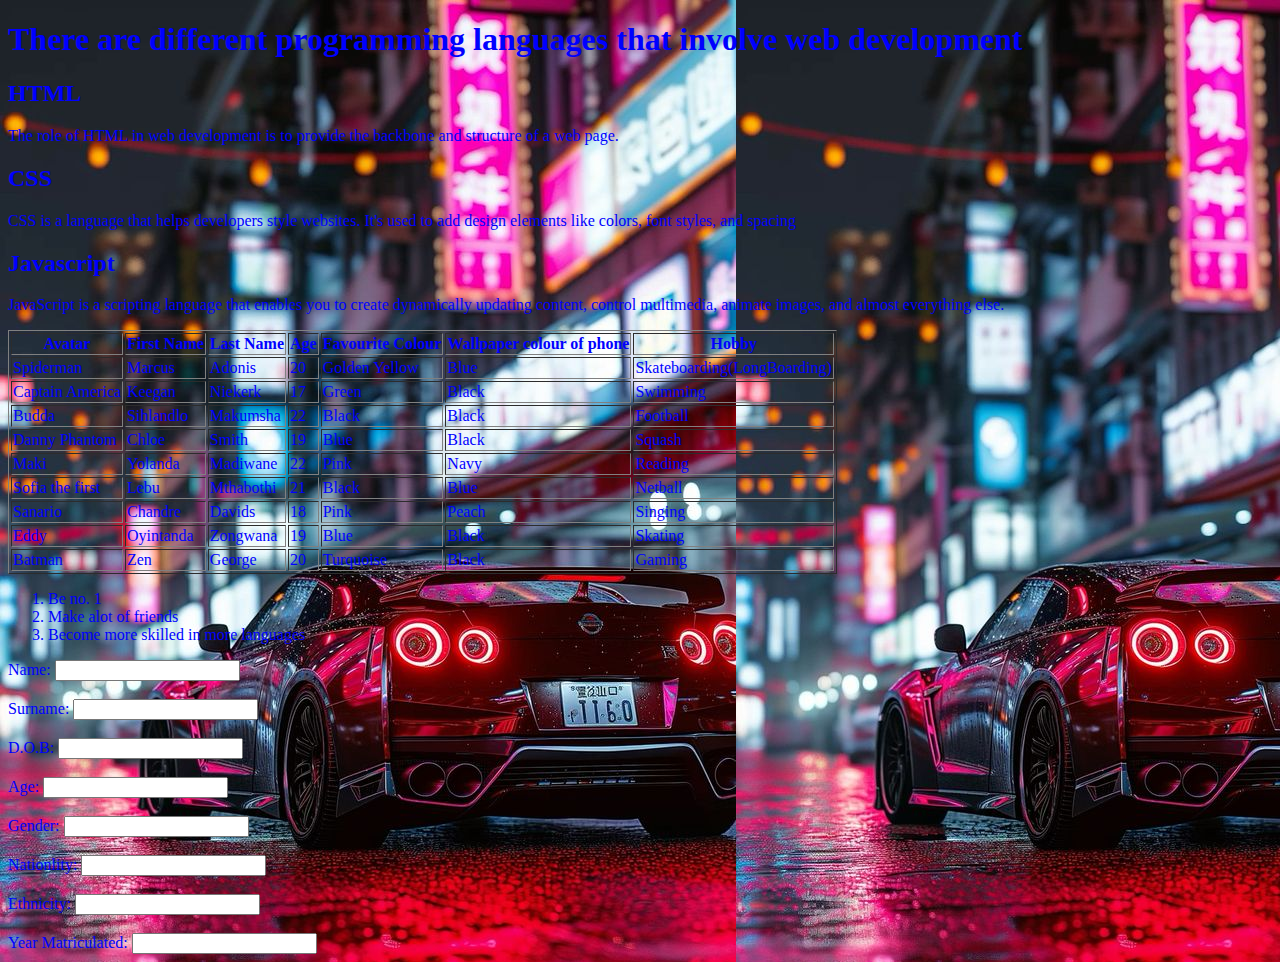
==== index.html @ 9889537e "form" ====
<!DOCTYPE html>
<html lang="en">
<head>
    <meta charset="UTF-8">
    <meta name="viewport" content="width=<device-width>, initial-scale=1.0">
    <title>Exercise</title>

    <style>
        body{
            background-image:url('./Car.jpg');
            color:blue;
        }
    </style>
</head>
<body>
    <main>
        <section>
            <h1>There are different programming languages that involve web development</h1>
        <div>
            <h2>HTML</h2>
            <p>The role of HTML in web development is to provide the backbone and structure of a web page.</p>
        </div>   

        <div>
            <h2>CSS</h2>
            <p>CSS is a language that helps developers style websites. It's used to add design elements like colors, font styles, and spacing</p>
        </div>
        
        <div>
            <h2>Javascript</h2>
            <p>JavaScript is a scripting language that enables you to create dynamically updating content, control multimedia, animate images, and almost everything else.</p>
        </div>
        
    </section>

    <section>
        <table border="1">
            <thead>
                <th>Avatar</th>
                <th>First Name</th>
                <th>Last Name</th>
                <th>Age</th>
                <th>Favourite Colour</th>
                <th>Wallpaper colour of phone</th>
                <th>Hobby</th>
            </tr>
            <tr>
                <td>Spiderman</td>
                <td>Marcus</td>
                <td>Adonis</td>
                <td>20</td>
                <td>Golden Yellow</td>
                <td>Blue</td>
                <td>Skateboarding(LongBoarding)</td>
            </tr>
            <tr>
                <td>Captain America</td>
                <td>Keegan</td>
                <td>Niekerk</td>
                <td>17</td>
                <td>Green</td>
                <td>Black</td>
                <td>Swimming</td>
            </tbody>
            <tbody>
                <td>Budda</td>
                <td>Sihlandlo</td>
                <td>Makumsha</td>
                <td>22</td>
                <td>Black</td>
                <td>Black</td>
                <td>Football</td>
            </tbody>
            <tbody>
                <td>Danny Phantom</td>
                <td>Chloe</td>
                <td>Smith</td>
                <td>19</td>
                <td>Blue</td>
                <td>Black</td>
                <td>Squash</td>
            </tbody>
            <tbody>
                <td>Maki</td>
                <td>Yolanda</td>
                <td>Madiwane</td>
                <td>22</td>
                <td>Pink</td>
                <td>Navy</td>
                <td>Reading</td>
            </tbody>
            <tbody>
                <td>Sofia the first</td>
                <td>Lebu</td>
                <td>Mthabothi</td>
                <td>21</td>
                <td>Black</td>
                <td>Blue</td>
                <td>Netball</td>
            </tbody>
            <tbody>
                <td>Sanario</td>
                <td>Chandre</td>
                <td>Davids</td>
                <td>18</td>
                <td>Pink</td>
                <td>Peach</td>
                <td>Singing</td>
            </tbody>
            <tbody>
                <td>Eddy</td>
                <td>Oyintanda</td>
                <td>Zongwana</td>
                <td>19</td>
                <td>Blue</td>
                <td>Black</td>
                <td>Skating</td>
            </tbody>
            <tbody>
                <td>Batman</td>
                <td>Zen</td>
                <td>George</td>
                <td>20</td>
                <td>Turquoise</td>
                <td>Black</td>
                <td>Gaming</td>
            </tbody>
        </table>
    </section>

    <section>
        <ol>
            <li>Be no. 1</li>
            <li>Make alot of friends</li>
            <li>Become more skilled in more languages</li>
        </ol>
    </section>
    <section>
        <form action="">
            <label for="">Name:</label>
            <input type="text"><br><br>
            <label for="">Surname:</label>
            <input type="text"><br><br>
            <label for="">D.O.B:</label>
            <input type="text"><br><br>
            <label for="">Age:</label>
            <input type="text"><br><br>
            <label for="">Gender:</label>
            <input type="text"><br><br>
            <label for="">Nationlity:</label>
            <input type="text"><br><br>
            <label for="">Ethnicity:</label>
            <input type="text"><br><br>
            <label for="">Year Matriculated:</label>
            <input type="text"><br>
        </form>
    </section>
  </main>
</body>
</html>
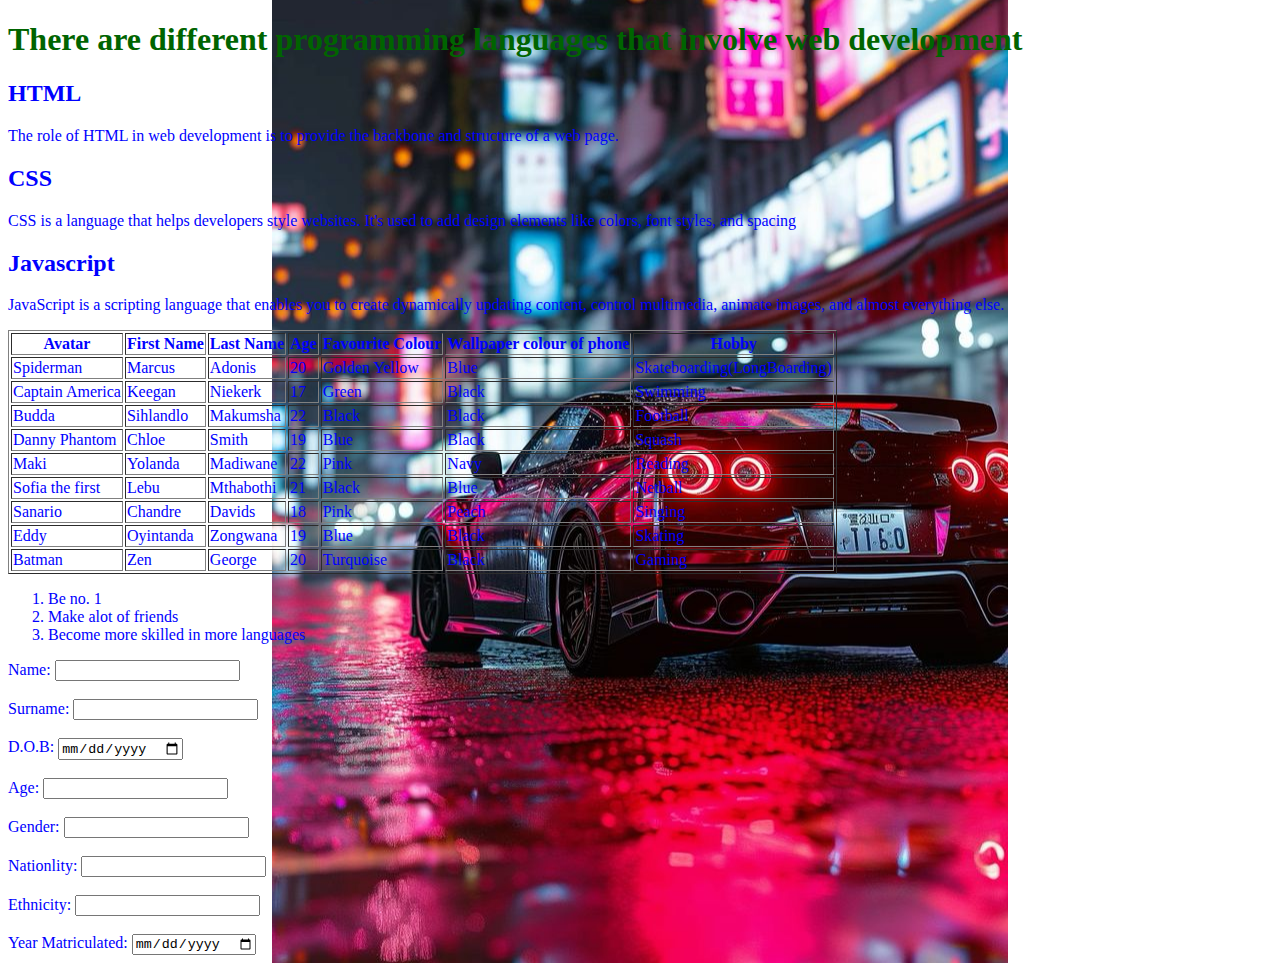
==== commit 083d8477: "form updated" ====
--- a/index.html
+++ b/index.html
@@ -4,10 +4,12 @@
     <meta charset="UTF-8">
     <meta name="viewport" content="width=<device-width>, initial-scale=1.0">
     <title>Exercise</title>
-
+    <link rel="stylesheet" href="./css/styles.css">
     <style>
         body{
             background-image:url('./Car.jpg');
+            background-position: center;
+            background-repeat: no-repeat;
             color:blue;
         }
     </style>
@@ -142,7 +144,7 @@
             <label for="">Surname:</label>
             <input type="text"><br><br>
             <label for="">D.O.B:</label>
-            <input type="text"><br><br>
+            <input type="date"><br><br>
             <label for="">Age:</label>
             <input type="text"><br><br>
             <label for="">Gender:</label>
@@ -152,7 +154,7 @@
             <label for="">Ethnicity:</label>
             <input type="text"><br><br>
             <label for="">Year Matriculated:</label>
-            <input type="text"><br>
+            <input type="date"><br>
         </form>
     </section>
   </main>
--- a/css/styles.css
+++ b/css/styles.css
@@ -0,0 +1,3 @@
+h1{
+    color:darkgreen;
+}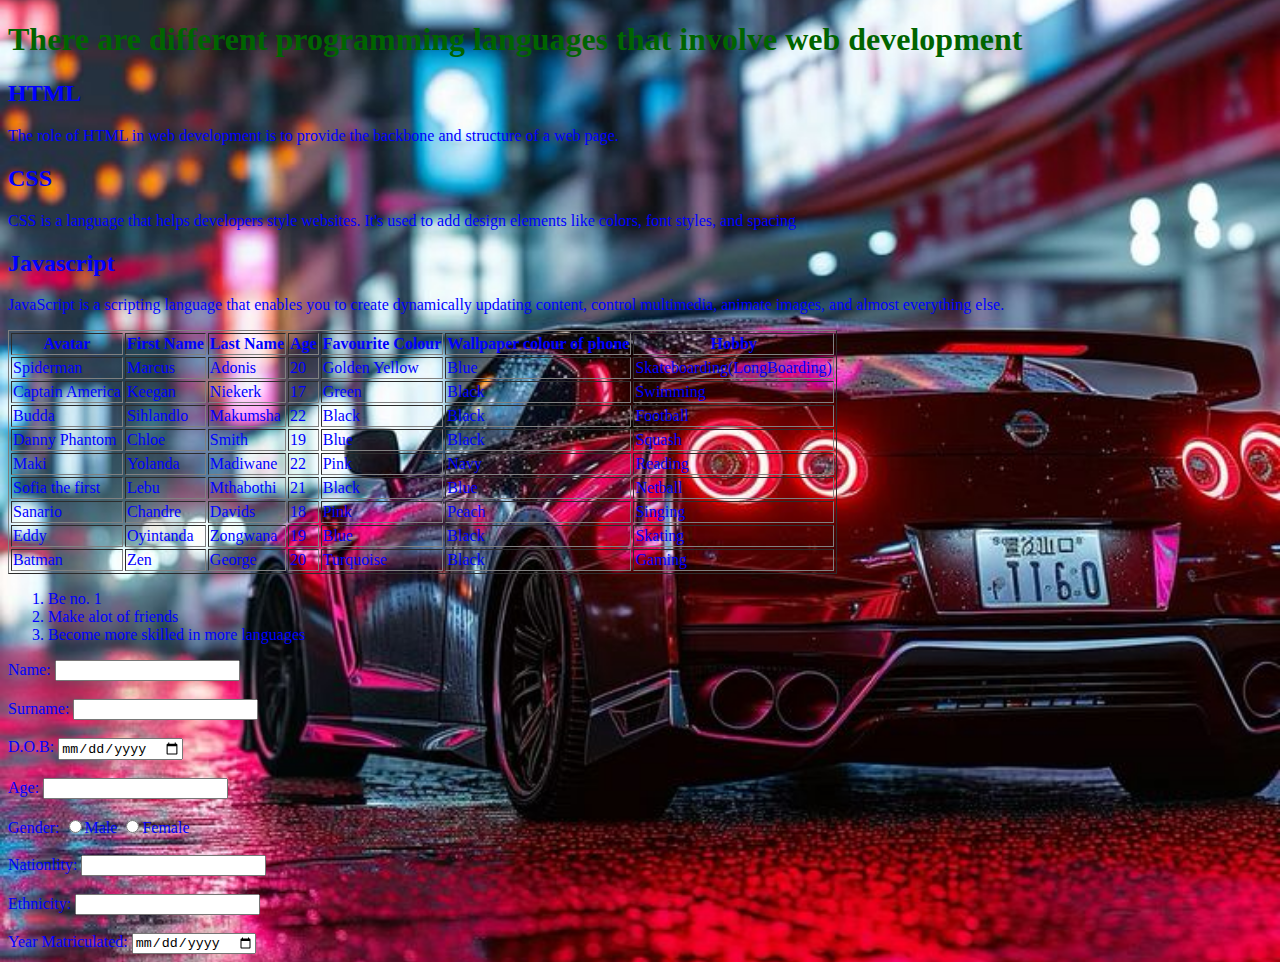
==== commit 42c17d79: "updated form again" ====
--- a/index.html
+++ b/index.html
@@ -10,6 +10,7 @@
             background-image:url('./Car.jpg');
             background-position: center;
             background-repeat: no-repeat;
+            background-size:cover ;
             color:blue;
         }
     </style>
@@ -148,7 +149,8 @@
             <label for="">Age:</label>
             <input type="text"><br><br>
             <label for="">Gender:</label>
-            <input type="text"><br><br>
+            <input type="radio"  id="Male" name="Gender" value="Male"><label for="Male">Male</label>
+            <input type="radio"  id="Female" name="Gender" value="Female"><label for="Female">Female</label><br><br>
             <label for="">Nationlity:</label>
             <input type="text"><br><br>
             <label for="">Ethnicity:</label>
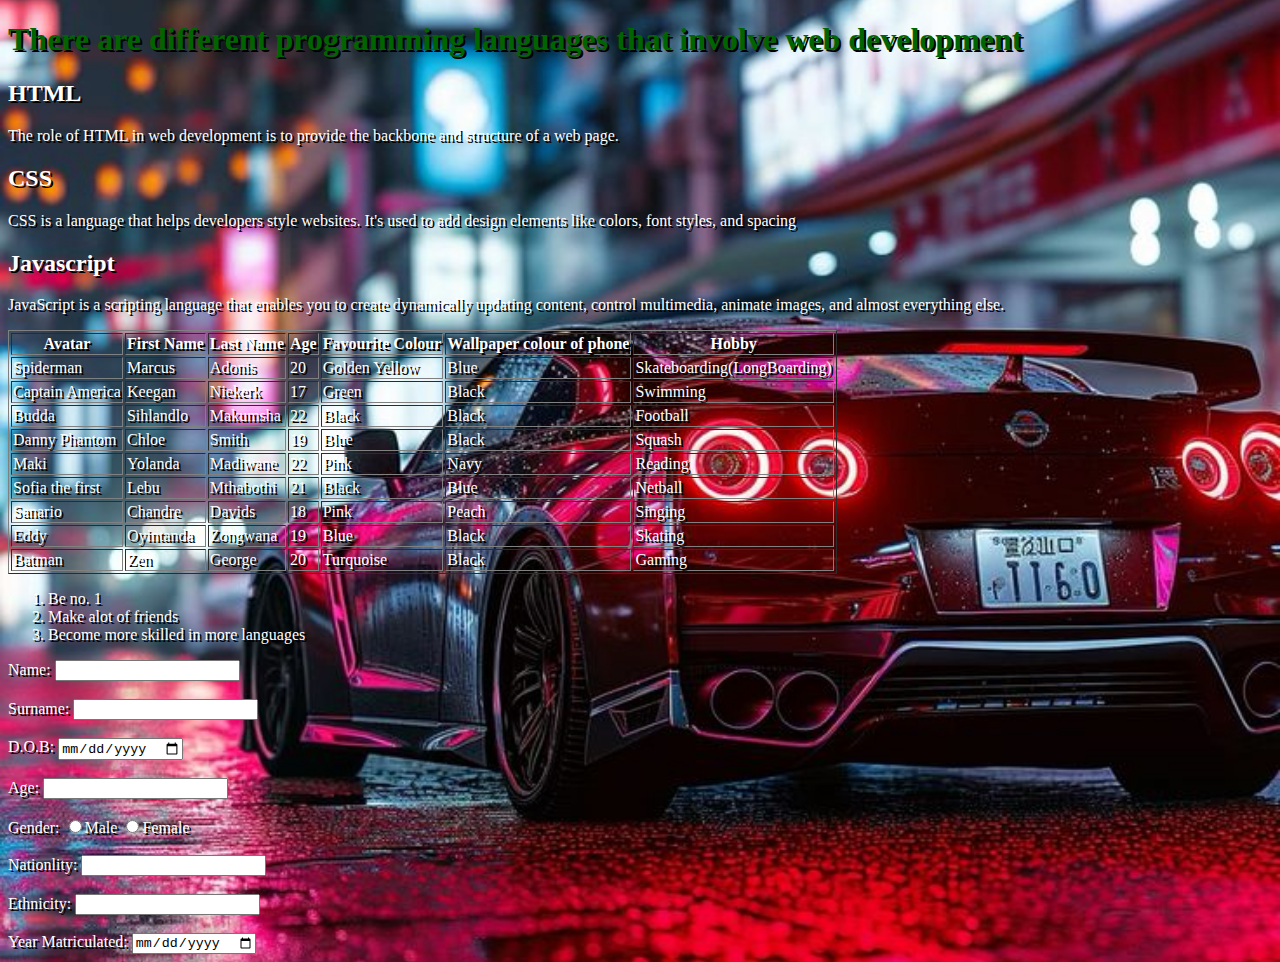
==== commit c3152f88: "g" ====
--- a/index.html
+++ b/index.html
@@ -11,7 +11,8 @@
             background-position: center;
             background-repeat: no-repeat;
             background-size:cover ;
-            color:blue;
+            color:white;
+            text-shadow:black 2px 2px ;
         }
     </style>
 </head>
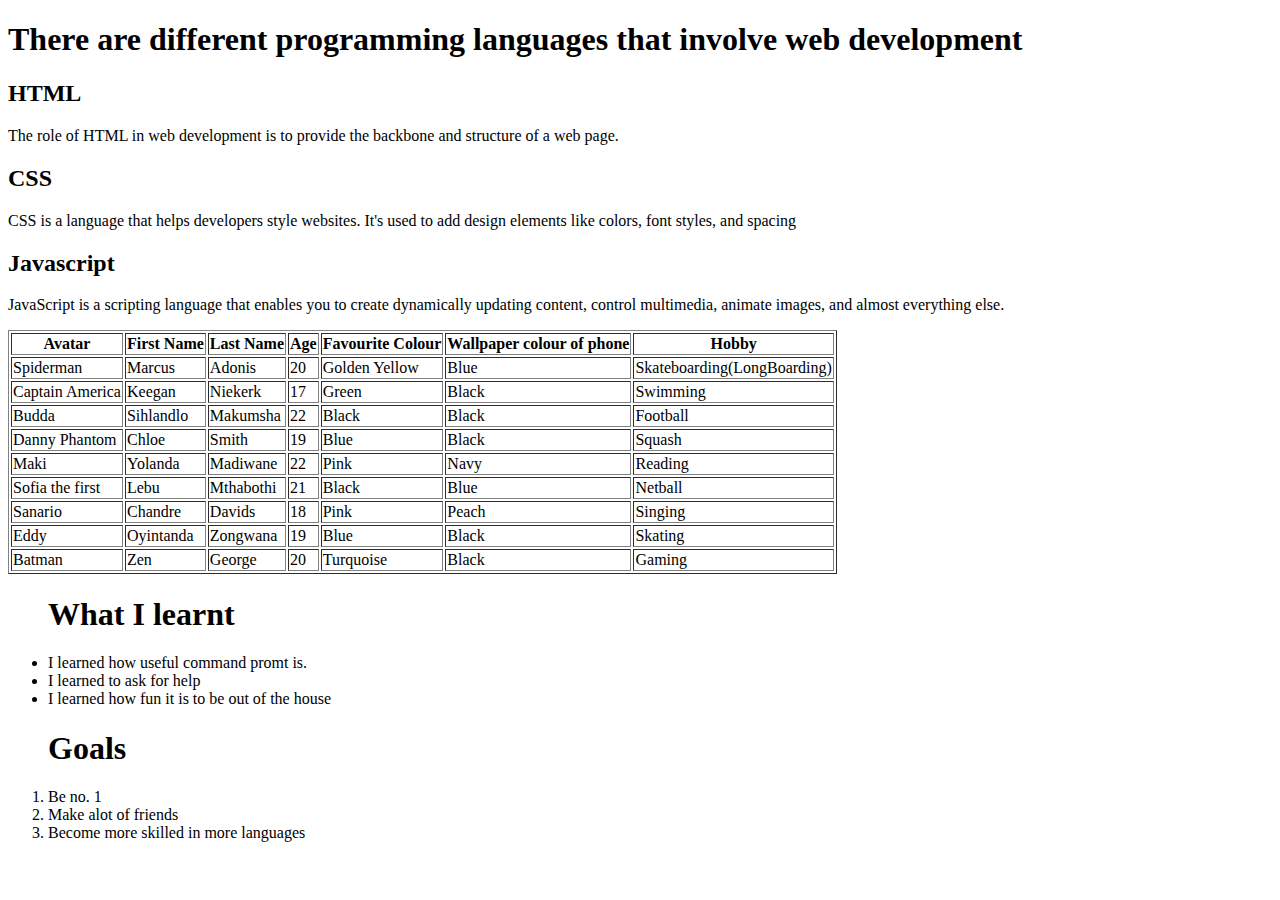
==== commit 6678938f: "lesson" ====
--- a/index.html
+++ b/index.html
@@ -3,18 +3,7 @@
 <head>
     <meta charset="UTF-8">
     <meta name="viewport" content="width=<device-width>, initial-scale=1.0">
-    <title>Exercise</title>
-    <link rel="stylesheet" href="./css/styles.css">
-    <style>
-        body{
-            background-image:url('./Car.jpg');
-            background-position: center;
-            background-repeat: no-repeat;
-            background-size:cover ;
-            color:white;
-            text-shadow:black 2px 2px ;
-        }
-    </style>
+    <title>Document</title>
 </head>
 <body>
     <main>
@@ -131,35 +120,22 @@
             </tbody>
         </table>
     </section>
-
+    <section>
+        <ul>
+            <h1>What I learnt</h1>
+            <li>I learned how useful command promt is. </li>
+            <li>I learned to ask for help</li>
+            <li>I learned how fun it is to be out of the house</li>
+        </ul>
+    </section>
     <section>
         <ol>
+            <h1>Goals</h1>
             <li>Be no. 1</li>
             <li>Make alot of friends</li>
             <li>Become more skilled in more languages</li>
         </ol>
     </section>
-    <section>
-        <form action="">
-            <label for="">Name:</label>
-            <input type="text"><br><br>
-            <label for="">Surname:</label>
-            <input type="text"><br><br>
-            <label for="">D.O.B:</label>
-            <input type="date"><br><br>
-            <label for="">Age:</label>
-            <input type="text"><br><br>
-            <label for="">Gender:</label>
-            <input type="radio"  id="Male" name="Gender" value="Male"><label for="Male">Male</label>
-            <input type="radio"  id="Female" name="Gender" value="Female"><label for="Female">Female</label><br><br>
-            <label for="">Nationlity:</label>
-            <input type="text"><br><br>
-            <label for="">Ethnicity:</label>
-            <input type="text"><br><br>
-            <label for="">Year Matriculated:</label>
-            <input type="date"><br>
-        </form>
-    </section>
   </main>
 </body>
 </html>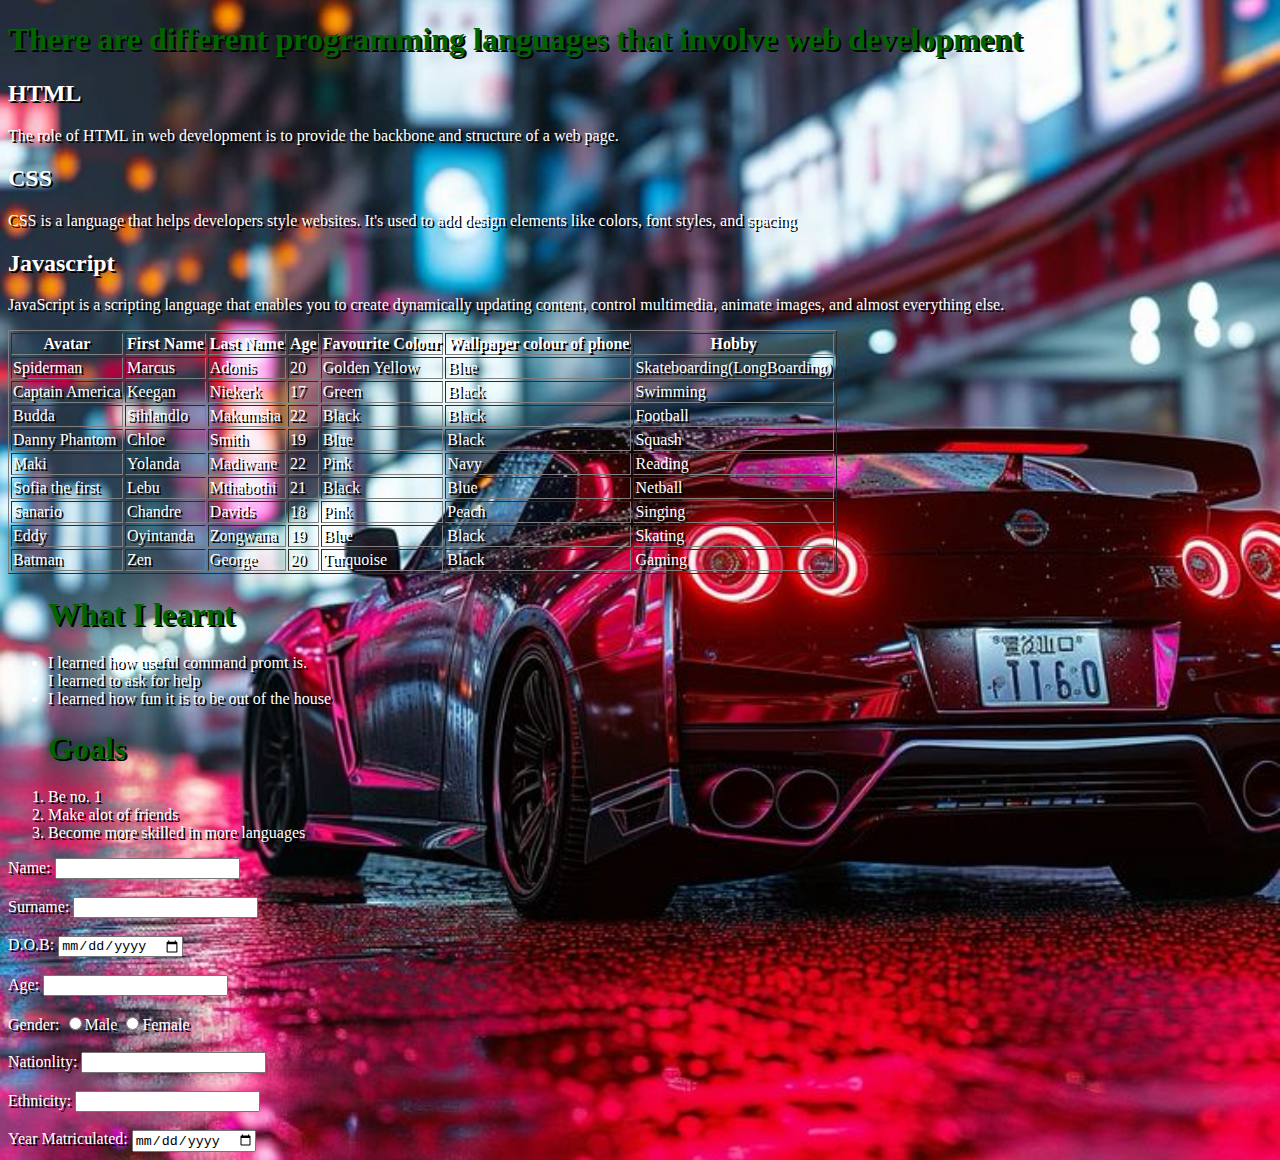
==== commit 96ddaf04: "Merge pull request #5 from C0dingForFun/ordered" ====
--- a/index.html
+++ b/index.html
@@ -3,7 +3,18 @@
 <head>
     <meta charset="UTF-8">
     <meta name="viewport" content="width=<device-width>, initial-scale=1.0">
-    <title>Document</title>
+    <title>Exercise</title>
+    <link rel="stylesheet" href="./css/styles.css">
+    <style>
+        body{
+            background-image:url('./Car.jpg');
+            background-position: center;
+            background-repeat: no-repeat;
+            background-size:cover ;
+            color:white;
+            text-shadow:black 2px 2px ;
+        }
+    </style>
 </head>
 <body>
     <main>
@@ -136,6 +147,27 @@
             <li>Become more skilled in more languages</li>
         </ol>
     </section>
+    <section>
+        <form action="">
+            <label for="">Name:</label>
+            <input type="text"><br><br>
+            <label for="">Surname:</label>
+            <input type="text"><br><br>
+            <label for="">D.O.B:</label>
+            <input type="date"><br><br>
+            <label for="">Age:</label>
+            <input type="text"><br><br>
+            <label for="">Gender:</label>
+            <input type="radio"  id="Male" name="Gender" value="Male"><label for="Male">Male</label>
+            <input type="radio"  id="Female" name="Gender" value="Female"><label for="Female">Female</label><br><br>
+            <label for="">Nationlity:</label>
+            <input type="text"><br><br>
+            <label for="">Ethnicity:</label>
+            <input type="text"><br><br>
+            <label for="">Year Matriculated:</label>
+            <input type="date"><br>
+        </form>
+    </section>
   </main>
 </body>
 </html>--- a/css/styles.css
+++ b/css/styles.css
@@ -0,0 +1,3 @@
+h1{
+    color:darkgreen;
+}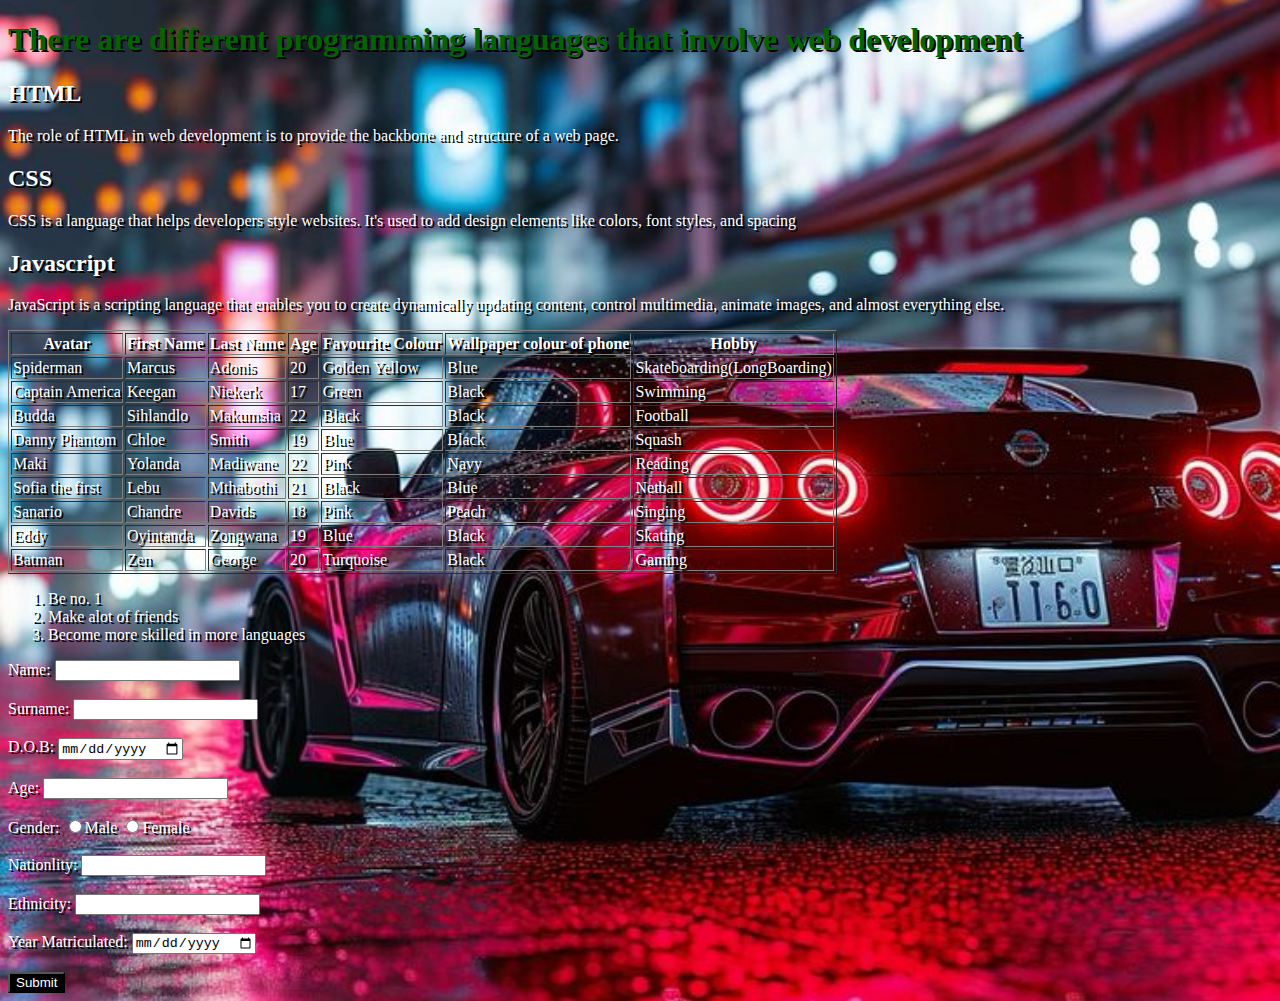
==== commit da38b770: "mxm" ====
--- a/index.html
+++ b/index.html
@@ -131,17 +131,9 @@
             </tbody>
         </table>
     </section>
-    <section>
-        <ul>
-            <h1>What I learnt</h1>
-            <li>I learned how useful command promt is. </li>
-            <li>I learned to ask for help</li>
-            <li>I learned how fun it is to be out of the house</li>
-        </ul>
-    </section>
+
     <section>
         <ol>
-            <h1>Goals</h1>
             <li>Be no. 1</li>
             <li>Make alot of friends</li>
             <li>Become more skilled in more languages</li>
@@ -165,7 +157,9 @@
             <label for="">Ethnicity:</label>
             <input type="text"><br><br>
             <label for="">Year Matriculated:</label>
-            <input type="date"><br>
+            <input type="date"><br><br>
+
+            <button>Submit</button>
         </form>
     </section>
   </main>
--- a/css/styles.css
+++ b/css/styles.css
@@ -1,3 +1,8 @@
 h1{
     color:darkgreen;
+}
+
+button{
+    background:black;
+    color:white;
 }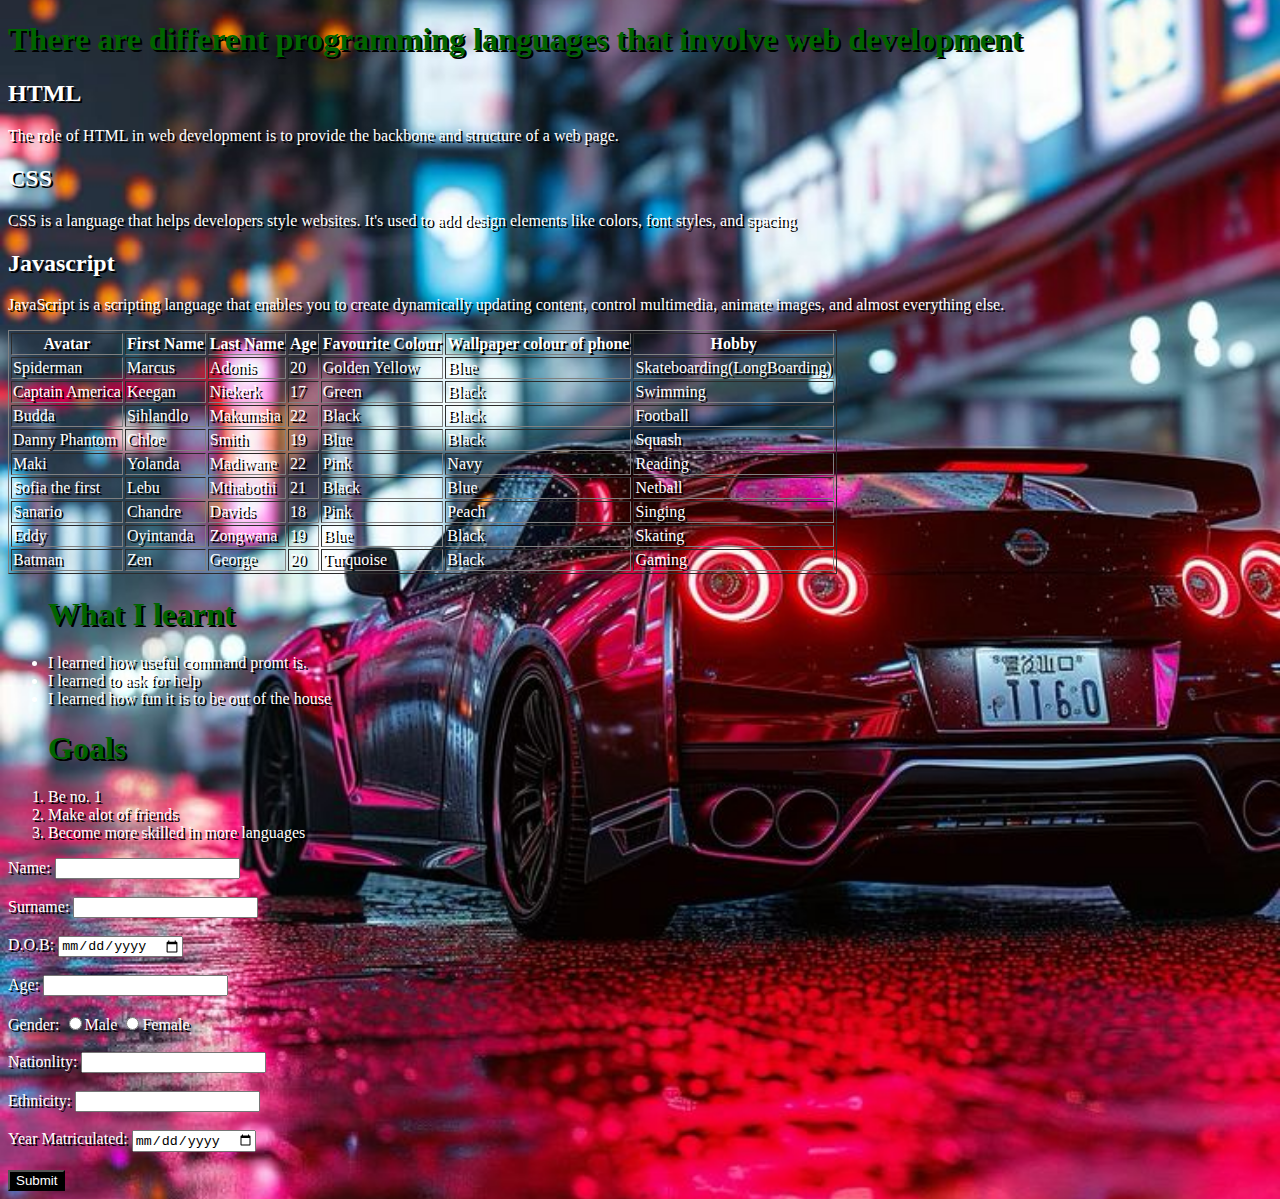
==== commit a618f5dd: "Merge pull request #6 from C0dingForFun/form" ====
--- a/index.html
+++ b/index.html
@@ -131,9 +131,17 @@
             </tbody>
         </table>
     </section>
-
+    <section>
+        <ul>
+            <h1>What I learnt</h1>
+            <li>I learned how useful command promt is. </li>
+            <li>I learned to ask for help</li>
+            <li>I learned how fun it is to be out of the house</li>
+        </ul>
+    </section>
     <section>
         <ol>
+            <h1>Goals</h1>
             <li>Be no. 1</li>
             <li>Make alot of friends</li>
             <li>Become more skilled in more languages</li>
